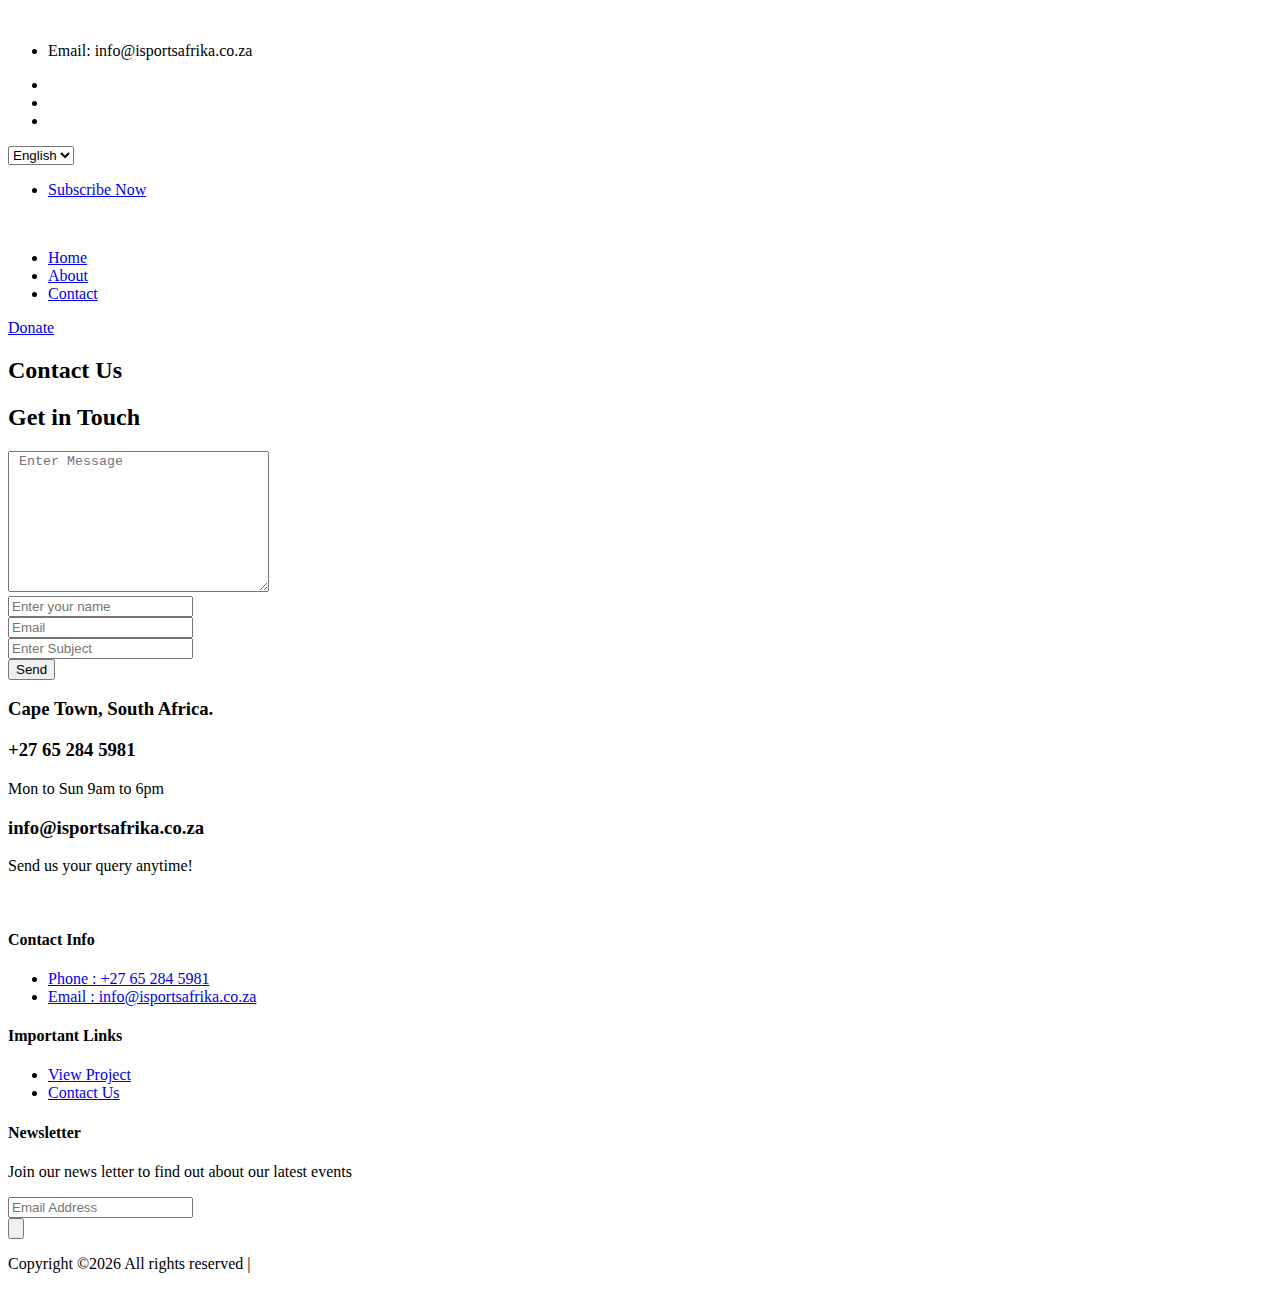
==== contact.html @ 0a72df94 "Add files via upload" ====
<!doctype html>
<html class="no-js" lang="zxx">
<head>
    <meta charset="utf-8">
    <meta http-equiv="x-ua-compatible" content="ie=edge">
    <title> Conact us </title>
    <meta name="description" content="">
    <meta name="viewport" content="width=device-width, initial-scale=1">
    <link rel="shortcut icon" type="image/x-icon" href="/assets/img/logo/loder.png">

   <!-- CSS here -->
    <link rel="stylesheet" href="assets/css/bootstrap.min.css">
    <link rel="stylesheet" href="assets/css/owl.carousel.min.css">
    <link rel="stylesheet" href="assets/css/slicknav.css">
    <link rel="stylesheet" href="assets/css/animate.min.css">
    <link rel="stylesheet" href="assets/css/hamburgers.min.css">
    <link rel="stylesheet" href="assets/css/magnific-popup.css">
    <link rel="stylesheet" href="assets/css/fontawesome-all.min.css">
    <link rel="stylesheet" href="assets/css/themify-icons.css">
    <link rel="stylesheet" href="assets/css/themify-icons.css">
    <link rel="stylesheet" href="assets/css/slick.css">
    <link rel="stylesheet" href="assets/css/nice-select.css">
    <link rel="stylesheet" href="assets/css/style.css">
</head>
    <!--? Preloader Start -->
    <div id="preloader-active">
        <div class="preloader d-flex align-items-center justify-content-center">
            <div class="preloader-inner position-relative">
                <div class="preloader-circle"></div>
                <div class="preloader-img pere-text">
                    <img src="assets/img/logo/loder.png" alt="">
                </div>
            </div>
        </div>
    </div>
    <!-- Preloader Start -->
    <header>
        <!-- Header Start -->
        <div class="header-area">
            <div class="main-header ">
                <div class="header-top d-none d-lg-block">
                    <div class="container-fluid">
                        <div class="col-xl-12">
                            <div class="row d-flex justify-content-between align-items-center">
                                <div class="header-info-left d-flex">
                                    <ul>     
                                        
                                        <li>Email: info@isportsafrika.co.za</li>
                                    </ul>
                                    <div class="header-social">    
                                        <ul>
                                            <li><a href="https://x.com/iSportsAfrika"><i class="fab fa-twitter"></i></a></li>
                                            <li><a  href="https://www.facebook.com/profile.php?id=61561066805795&mibextid=LQQJ4d"><i class="fab fa-facebook-f"></i></a></li>
                                            <li><a href="https://www.instagram.com/isportsafrika?igsh=MXF4ZG14bmx6enlydg%3D%3D&utm_source=qr"><i class="fab fa-instagram"></i></a></li>
                                        </ul>
                                    </div>
                                </div>
                                <div class="header-info-right d-flex align-items-center">
                                    <div class="select-this">
                                        <form action="#">
                                            <div class="select-itms">
                                                <select name="select" id="select1">
                                                    <option value="">English</option>
                                                    <option value="">Bangla</option>
                                                    <option value="">Arabic</option>
                                                    <option value="">Hindi</option>
                                                </select>
                                            </div>
                                        </form>
                                    </div>
                                    <ul class="contact-now">     
                                        <li><a href="contact.html">Subscribe Now</a></li>
                                    </ul>
                                </div>
                            </div>
                        </div>
                    </div>
                </div>
                <div class="header-bottom  header-sticky">
                    <div class="container-fluid">
                        <div class="row align-items-center">
                            <!-- Logo -->
                            <div class="col-xl-2 col-lg-2">
                                <div class="logo">
                                    <a href="index.html"><img src="assets/img/logo/logo.png" alt=""></a>
                                </div>
                            </div>
                            <div class="col-xl-10 col-lg-10">
                                <div class="menu-wrapper  d-flex align-items-center justify-content-end">
                                    <!-- Main-menu -->
                                    <div class="main-menu d-none d-lg-block">
                                        <nav>
                                            <ul id="navigation">                                                                                          
                                                <li><a href="index.html">Home</a></li>
                                                <li><a href="about.html">About</a></li>
                                            
                                                </li>
                                                <li><a href="contact.html">Contact</a></li>
                                            </ul>
                                        </nav>
                                    </div>
                                    <!-- Header-btn -->
                                    <div class="header-right-btn d-none d-lg-block ml-20">
                                        <a href="contact.html" class="btn header-btn">Donate</a>
                                    </div>
                                </div>
                            </div> 
                            <!-- Mobile Menu -->
                            <div class="col-12">
                                <div class="mobile_menu d-block d-lg-none"></div>
                            </div>
                        </div>
                    </div>
                </div>
            </div>
        </div>
        <!-- Header End -->
    </header>
    <main>
        <!--? Hero Start -->
        <div class="slider-area2">
            <div class="slider-height2 d-flex align-items-center">
                <div class="container">
                    <div class="row">
                        <div class="col-xl-12">
                            <div class="hero-cap hero-cap2 pt-20 text-center">
                                <h2>Contact Us</h2>
                            </div>
                        </div>
                    </div>
                </div>
            </div>
        </div>
        <!-- Hero End -->
        <!--?  Contact Area start  -->
        <section class="contact-section">
            <div class="container">
                <div class="d-none d-sm-block mb-5 pb-4">
                    
                </div>
                <div class="row">
                    <div class="col-12">
                        <h2 class="contact-title">Get in Touch</h2>
                    </div>
                    <div class="col-lg-8">
                        <form class="form-contact contact_form" action="contact_process.php" method="post" id="contactForm" novalidate="novalidate">
                            <div class="row">
                                <div class="col-12">
                                    <div class="form-group">
                                        <textarea class="form-control w-100" name="message" id="message" cols="30" rows="9" onfocus="this.placeholder = ''" onblur="this.placeholder = 'Enter Message'" placeholder=" Enter Message"></textarea>
                                    </div>
                                </div>
                                <div class="col-sm-6">
                                    <div class="form-group">
                                        <input class="form-control valid" name="name" id="name" type="text" onfocus="this.placeholder = ''" onblur="this.placeholder = 'Enter your name'" placeholder="Enter your name">
                                    </div>
                                </div>
                                <div class="col-sm-6">
                                    <div class="form-group">
                                        <input class="form-control valid" name="email" id="email" type="email" onfocus="this.placeholder = ''" onblur="this.placeholder = 'Enter email address'" placeholder="Email">
                                    </div>
                                </div>
                                <div class="col-12">
                                    <div class="form-group">
                                        <input class="form-control" name="subject" id="subject" type="text" onfocus="this.placeholder = ''" onblur="this.placeholder = 'Enter Subject'" placeholder="Enter Subject">
                                    </div>
                                </div>
                            </div>
                            <div class="form-group mt-3">
                                <button type="submit" class="button button-contactForm boxed-btn">Send</button>
                            </div>
                        </form>
                    </div>
                    <div class="col-lg-3 offset-lg-1">
                        <div class="media contact-info">
                            <span class="contact-info__icon"><i class="ti-home"></i></span>
                            <div class="media-body">
                                <h3>Cape Town, South Africa.</h3>
                                
                            </div>
                        </div>
                        <div class="media contact-info">
                            <span class="contact-info__icon"><i class="ti-tablet"></i></span>
                            <div class="media-body">
                                <h3>+27 65 284 5981 </h3>
                                <p>Mon to Sun 9am to 6pm</p>
                            </div>
                        </div>
                        <div class="media contact-info">
                            <span class="contact-info__icon"><i class="ti-email"></i></span>
                            <div class="media-body">
                                <h3>info@isportsafrika.co.za</h3>
                                <p>Send us your query anytime!</p>
                            </div>
                        </div>
                    </div>
                </div>
            </div>
        </section>
        <!-- Contact Area End -->
    </main>
    <footer>
        <div class="footer-wrapper section-bg2" data-background="assets/img/gallery/footer_bg.png">
            <!-- Footer Top-->
            <div class="footer-area footer-padding">
                <div class="container">
                    <div class="row d-flex justify-content-between">
                        <div class="col-xl-3 col-lg-3 col-md-4 col-sm-6">
                        <div class="single-footer-caption mb-50">
                            <div class="single-footer-caption mb-30">
                                <div class="footer-tittle">
                                    <div class="footer-logo mb-20">
                                        <a href="index.html"><img src="assets/img/logo/logo_footer.png" alt=""></a>
                                    </div>
                                </div>
                            </div>
                        </div>
                        </div>
                        <div class="col-xl-3 col-lg-3 col-md-4 col-sm-5">
                            <div class="single-footer-caption mb-50">
                                <div class="footer-tittle">
                                    <h4>Contact Info</h4>
                                    <ul>
                                        </li>
                                        <li><a href="#">Phone : +27 65 284 5981</a></li>
                                        <li><a href="#">Email : info@isportsafrika.co.za</a></li>
                                    </ul>
                                </div>

                            </div>
                        </div>
                        <div class="col-xl-3 col-lg-3 col-md-4 col-sm-5">
                            <div class="single-footer-caption mb-50">
                                <div class="footer-tittle">
                                    <h4>Important Links</h4>
                                    <ul>
                                        <li><a href="index.html"> View Project</a></li>
                                        <li><a href="#">Contact Us</a></li>
                                        
                                    </ul>
                                </div>
                            </div>
                        </div>
                        <div class="col-xl-3 col-lg-3 col-md-4 col-sm-5">
                            <div class="single-footer-caption mb-50">
                                <div class="footer-tittle">
                                    <h4>Newsletter</h4>
                                    <div class="footer-pera footer-pera2">
                                    <p>Join our news letter to find out about our latest events</p>
                                </div>
                                <!-- Form -->
                                <div class="footer-form" >
                                    <div id="mc_embed_signup">
                                        <form target="_blank" action="https://spondonit.us12.list-manage.com/subscribe/post?u=1462626880ade1ac87bd9c93a&amp;id=92a4423d01"
                                        method="get" class="subscribe_form relative mail_part">
                                            <input type="email" name="email" id="newsletter-form-email" placeholder="Email Address"
                                            class="placeholder hide-on-focus" onfocus="this.placeholder = ''"
                                            onblur="this.placeholder = ' Email Address '">
                                            <div class="form-icon">
                                                <button type="submit" name="submit" id="newsletter-submit"
                                                class="email_icon newsletter-submit button-contactForm"><img src="assets/img/gallery/form.png" alt=""></button>
                                            </div>
                                            <div class="mt-10 info"></div>
                                        </form>
                                    </div>
                                </div>
                                </div>
                            </div>
                        </div>
                    </div>
                </div>
            </div>
            <!-- footer-bottom -->
            <div class="footer-bottom-area">
                <div class="container">
                    <div class="footer-border">
                        <div class="row d-flex justify-content-between align-items-center">
                            <div class="col-xl-10 col-lg-9 ">
                                <div class="footer-copy-right">
                                    <p><!-- Link back to Colorlib can't be removed. Template is licensed under CC BY 3.0. -->
  Copyright &copy;<script>document.write(new Date().getFullYear());</script> All rights reserved | </a>
  <!-- Link back to Colorlib can't be removed. Template is licensed under CC BY 3.0. --></p>
                                </div>
                            </div>
                            <div class="col-xl-2 col-lg-3">
                                <div class="footer-social f-right">
                                    <a href="#"><i class="fab fa-twitter"></i></a>
                                    <a  href="https://www.facebook.com/sai4ull"><i class="fab fa-facebook-f"></i></a>
                                    <a href="#"><i class="fas fa-globe"></i></a>
                                    
                                </div>
                            </div>
                        </div>
                    </div>
                </div>
            </div>
        </div>
    </footer>
    <!-- Scroll Up -->
    <div id="back-top" >
        <a title="Go to Top" href="#"> <i class="fas fa-level-up-alt"></i></a>
    </div>
      <!-- JS here -->

      <script src="./assets/js/vendor/modernizr-3.5.0.min.js"></script>
      <!-- Jquery, Popper, Bootstrap -->
      <script src="./assets/js/vendor/jquery-1.12.4.min.js"></script>
      <script src="./assets/js/popper.min.js"></script>
      <script src="./assets/js/bootstrap.min.js"></script>
      <!-- Jquery Mobile Menu -->
      <script src="./assets/js/jquery.slicknav.min.js"></script>

      <!-- Jquery Slick , Owl-Carousel Plugins -->
      <script src="./assets/js/owl.carousel.min.js"></script>
      <script src="./assets/js/slick.min.js"></script>
      <!-- One Page, Animated-HeadLin -->
      <script src="./assets/js/wow.min.js"></script>
      <script src="./assets/js/animated.headline.js"></script>
      <script src="./assets/js/jquery.magnific-popup.js"></script>

      <!-- Date Picker -->
      <script src="./assets/js/gijgo.min.js"></script>
      <!-- Nice-select, sticky -->
      <script src="./assets/js/jquery.nice-select.min.js"></script>
      <script src="./assets/js/jquery.sticky.js"></script>
      
      <!-- counter , waypoint,Hover Direction -->
      <script src="./assets/js/jquery.counterup.min.js"></script>
      <script src="./assets/js/waypoints.min.js"></script>
      <script src="./assets/js/jquery.countdown.min.js"></script>
      <script src="./assets/js/hover-direction-snake.min.js"></script>

      <!-- contact js -->
      <script src="./assets/js/contact.js"></script>
      <script src="./assets/js/jquery.form.js"></script>
      <script src="./assets/js/jquery.validate.min.js"></script>
      <script src="./assets/js/mail-script.js"></script>
      <script src="./assets/js/jquery.ajaxchimp.min.js"></script>
      
      <!-- Jquery Plugins, main Jquery -->	
      <script src="./assets/js/plugins.js"></script>
      <script src="./assets/js/main.js"></script>
     
    </body>
</html>
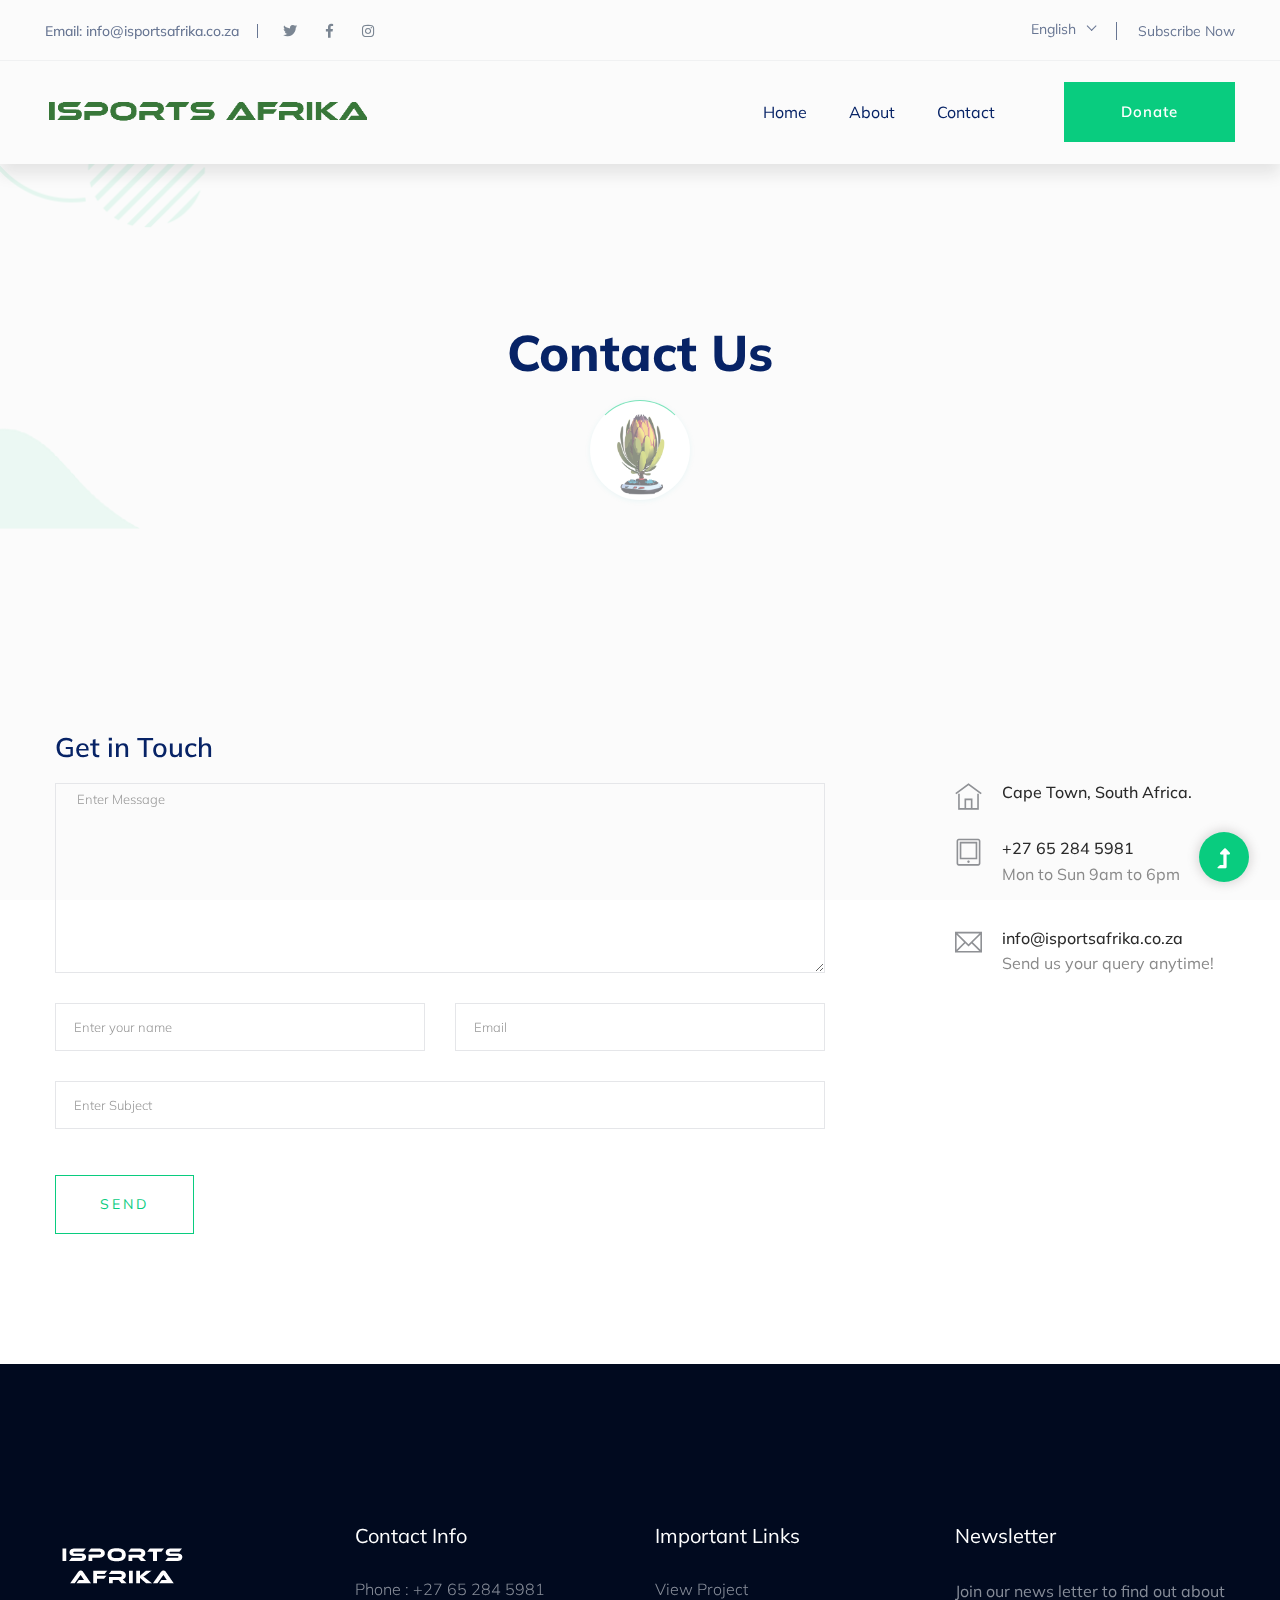
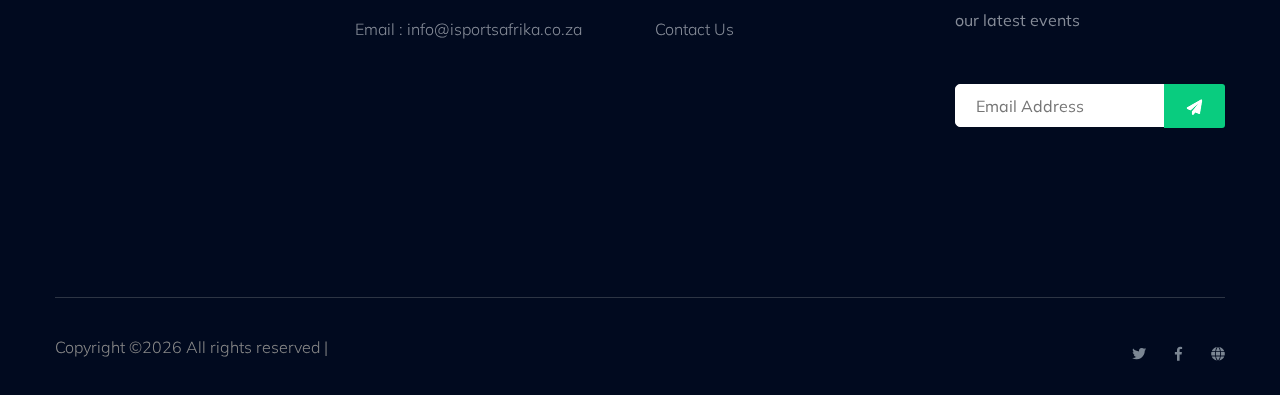
==== commit d98e42db: "Update contact.html" ====
--- a/contact.html
+++ b/contact.html
@@ -3,7 +3,7 @@
 <head>
     <meta charset="utf-8">
     <meta http-equiv="x-ua-compatible" content="ie=edge">
-    <title> Conact us </title>
+    <title> Contact us </title>
     <meta name="description" content="">
     <meta name="viewport" content="width=device-width, initial-scale=1">
     <link rel="shortcut icon" type="image/x-icon" href="/assets/img/logo/loder.png">
@@ -342,4 +342,4 @@
       <script src="./assets/js/main.js"></script>
      
     </body>
-</html>+</html>
--- a/assets/css/hamburgers.min.css
+++ b/assets/css/hamburgers.min.css
@@ -0,0 +1 @@
+.hamburger{font:inherit;display:inline-block;overflow:visible;margin:0;padding:15px;cursor:pointer;transition-timing-function:linear;transition-duration:.15s;transition-property:opacity,filter;text-transform:none;color:inherit;border:0;background-color:transparent}.hamburger:hover{opacity:.7}.hamburger-box{position:relative;display:inline-block;width:40px;height:24px}.hamburger-inner{top:50%;display:block;margin-top:-2px}.hamburger-inner,.hamburger-inner:after,.hamburger-inner:before{position:absolute;width:40px;height:4px;transition-timing-function:ease;transition-duration:.15s;transition-property:transform;border-radius:4px;background-color:#000}.hamburger-inner:after,.hamburger-inner:before{display:block;content:''}.hamburger-inner:before{top:-10px}.hamburger-inner:after{bottom:-10px}.hamburger--3dx .hamburger-box{perspective:80px}.hamburger--3dx .hamburger-inner{transition:transform .2s cubic-bezier(.645,.045,.355,1),background-color 0s cubic-bezier(.645,.045,.355,1) .1s}.hamburger--3dx .hamburger-inner:after,.hamburger--3dx .hamburger-inner:before{transition:transform 0s cubic-bezier(.645,.045,.355,1) .1s}.hamburger--3dx.is-active .hamburger-inner{transform:rotateY(180deg);background-color:transparent}.hamburger--3dx.is-active .hamburger-inner:before{transform:translate3d(0,10px,0) rotate(45deg)}.hamburger--3dx.is-active .hamburger-inner:after{transform:translate3d(0,-10px,0) rotate(-45deg)}.hamburger--3dx-r .hamburger-box{perspective:80px}.hamburger--3dx-r .hamburger-inner{transition:transform .2s cubic-bezier(.645,.045,.355,1),background-color 0s cubic-bezier(.645,.045,.355,1) .1s}.hamburger--3dx-r .hamburger-inner:after,.hamburger--3dx-r .hamburger-inner:before{transition:transform 0s cubic-bezier(.645,.045,.355,1) .1s}.hamburger--3dx-r.is-active .hamburger-inner{transform:rotateY(-180deg);background-color:transparent}.hamburger--3dx-r.is-active .hamburger-inner:before{transform:translate3d(0,10px,0) rotate(45deg)}.hamburger--3dx-r.is-active .hamburger-inner:after{transform:translate3d(0,-10px,0) rotate(-45deg)}.hamburger--3dy .hamburger-box{perspective:80px}.hamburger--3dy .hamburger-inner{transition:transform .2s cubic-bezier(.645,.045,.355,1),background-color 0s cubic-bezier(.645,.045,.355,1) .1s}.hamburger--3dy .hamburger-inner:after,.hamburger--3dy .hamburger-inner:before{transition:transform 0s cubic-bezier(.645,.045,.355,1) .1s}.hamburger--3dy.is-active .hamburger-inner{transform:rotateX(-180deg);background-color:transparent}.hamburger--3dy.is-active .hamburger-inner:before{transform:translate3d(0,10px,0) rotate(45deg)}.hamburger--3dy.is-active .hamburger-inner:after{transform:translate3d(0,-10px,0) rotate(-45deg)}.hamburger--3dy-r .hamburger-box{perspective:80px}.hamburger--3dy-r .hamburger-inner{transition:transform .2s cubic-bezier(.645,.045,.355,1),background-color 0s cubic-bezier(.645,.045,.355,1) .1s}.hamburger--3dy-r .hamburger-inner:after,.hamburger--3dy-r .hamburger-inner:before{transition:transform 0s cubic-bezier(.645,.045,.355,1) .1s}.hamburger--3dy-r.is-active .hamburger-inner{transform:rotateX(180deg);background-color:transparent}.hamburger--3dy-r.is-active .hamburger-inner:before{transform:translate3d(0,10px,0) rotate(45deg)}.hamburger--3dy-r.is-active .hamburger-inner:after{transform:translate3d(0,-10px,0) rotate(-45deg)}.hamburger--arrow.is-active .hamburger-inner:before{transform:translate3d(-8px,0,0) rotate(-45deg) scaleX(.7)}.hamburger--arrow.is-active .hamburger-inner:after{transform:translate3d(-8px,0,0) rotate(45deg) scaleX(.7)}.hamburger--arrow-r.is-active .hamburger-inner:before{transform:translate3d(8px,0,0) rotate(45deg) scaleX(.7)}.hamburger--arrow-r.is-active .hamburger-inner:after{transform:translate3d(8px,0,0) rotate(-45deg) scaleX(.7)}.hamburger--arrowalt .hamburger-inner:before{transition:top .1s ease .15s,transform .15s cubic-bezier(.165,.84,.44,1)}.hamburger--arrowalt .hamburger-inner:after{transition:bottom .1s ease .15s,transform .15s cubic-bezier(.165,.84,.44,1)}.hamburger--arrowalt.is-active .hamburger-inner:before{top:0;transition:top .1s ease,transform .15s cubic-bezier(.895,.03,.685,.22) .1s;transform:translate3d(-8px,-10px,0) rotate(-45deg) scaleX(.7)}.hamburger--arrowalt.is-active .hamburger-inner:after{bottom:0;transition:bottom .1s ease,transform .15s cubic-bezier(.895,.03,.685,.22) .1s;transform:translate3d(-8px,10px,0) rotate(45deg) scaleX(.7)}.hamburger--arrowalt-r .hamburger-inner:before{transition:top .1s ease .15s,transform .15s cubic-bezier(.165,.84,.44,1)}.hamburger--arrowalt-r .hamburger-inner:after{transition:bottom .1s ease .15s,transform .15s cubic-bezier(.165,.84,.44,1)}.hamburger--arrowalt-r.is-active .hamburger-inner:before{top:0;transition:top .1s ease,transform .15s cubic-bezier(.895,.03,.685,.22) .1s;transform:translate3d(8px,-10px,0) rotate(45deg) scaleX(.7)}.hamburger--arrowalt-r.is-active .hamburger-inner:after{bottom:0;transition:bottom .1s ease,transform .15s cubic-bezier(.895,.03,.685,.22) .1s;transform:translate3d(8px,10px,0) rotate(-45deg) scaleX(.7)}.hamburger--boring .hamburger-inner,.hamburger--boring .hamburger-inner:after,.hamburger--boring .hamburger-inner:before{transition-property:none}.hamburger--boring.is-active .hamburger-inner{transform:rotate(45deg)}.hamburger--boring.is-active .hamburger-inner:before{top:0;opacity:0}.hamburger--boring.is-active .hamburger-inner:after{bottom:0;transform:rotate(-90deg)}.hamburger--collapse .hamburger-inner{top:auto;bottom:0;transition-delay:.15s;transition-timing-function:cubic-bezier(.55,.055,.675,.19);transition-duration:.15s}.hamburger--collapse .hamburger-inner:after{top:-20px;transition:top .3s cubic-bezier(.33333,.66667,.66667,1) .3s,opacity .1s linear}.hamburger--collapse .hamburger-inner:before{transition:top .12s cubic-bezier(.33333,.66667,.66667,1) .3s,transform .15s cubic-bezier(.55,.055,.675,.19)}.hamburger--collapse.is-active .hamburger-inner{transition-delay:.32s;transition-timing-function:cubic-bezier(.215,.61,.355,1);transform:translate3d(0,-10px,0) rotate(-45deg)}.hamburger--collapse.is-active .hamburger-inner:after{top:0;transition:top .3s cubic-bezier(.33333,0,.66667,.33333),opacity .1s linear .27s;opacity:0}.hamburger--collapse.is-active .hamburger-inner:before{top:0;transition:top .12s cubic-bezier(.33333,0,.66667,.33333) .18s,transform .15s cubic-bezier(.215,.61,.355,1) .42s;transform:rotate(-90deg)}.hamburger--collapse-r .hamburger-inner{top:auto;bottom:0;transition-delay:.15s;transition-timing-function:cubic-bezier(.55,.055,.675,.19);transition-duration:.15s}.hamburger--collapse-r .hamburger-inner:after{top:-20px;transition:top .3s cubic-bezier(.33333,.66667,.66667,1) .3s,opacity .1s linear}.hamburger--collapse-r .hamburger-inner:before{transition:top .12s cubic-bezier(.33333,.66667,.66667,1) .3s,transform .15s cubic-bezier(.55,.055,.675,.19)}.hamburger--collapse-r.is-active .hamburger-inner{transition-delay:.32s;transition-timing-function:cubic-bezier(.215,.61,.355,1);transform:translate3d(0,-10px,0) rotate(45deg)}.hamburger--collapse-r.is-active .hamburger-inner:after{top:0;transition:top .3s cubic-bezier(.33333,0,.66667,.33333),opacity .1s linear .27s;opacity:0}.hamburger--collapse-r.is-active .hamburger-inner:before{top:0;transition:top .12s cubic-bezier(.33333,0,.66667,.33333) .18s,transform .15s cubic-bezier(.215,.61,.355,1) .42s;transform:rotate(90deg)}.hamburger--elastic .hamburger-inner{top:2px;transition-timing-function:cubic-bezier(.68,-.55,.265,1.55);transition-duration:.4s}.hamburger--elastic .hamburger-inner:before{top:10px;transition:opacity .15s ease .4s}.hamburger--elastic .hamburger-inner:after{top:20px;transition:transform .4s cubic-bezier(.68,-.55,.265,1.55)}.hamburger--elastic.is-active .hamburger-inner{transition-delay:.1s;transform:translate3d(0,10px,0) rotate(135deg)}.hamburger--elastic.is-active .hamburger-inner:before{transition-delay:0s;opacity:0}.hamburger--elastic.is-active .hamburger-inner:after{transition-delay:.1s;transform:translate3d(0,-20px,0) rotate(-270deg)}.hamburger--elastic-r .hamburger-inner{top:2px;transition-timing-function:cubic-bezier(.68,-.55,.265,1.55);transition-duration:.4s}.hamburger--elastic-r .hamburger-inner:before{top:10px;transition:opacity .15s ease .4s}.hamburger--elastic-r .hamburger-inner:after{top:20px;transition:transform .4s cubic-bezier(.68,-.55,.265,1.55)}.hamburger--elastic-r.is-active .hamburger-inner{transition-delay:.1s;transform:translate3d(0,10px,0) rotate(-135deg)}.hamburger--elastic-r.is-active .hamburger-inner:before{transition-delay:0s;opacity:0}.hamburger--elastic-r.is-active .hamburger-inner:after{transition-delay:.1s;transform:translate3d(0,-20px,0) rotate(270deg)}.hamburger--emphatic{overflow:hidden}.hamburger--emphatic .hamburger-inner{transition:background-color .2s ease-in .25s}.hamburger--emphatic .hamburger-inner:before{left:0;transition:transform .2s cubic-bezier(.6,.04,.98,.335),top .05s linear .2s,left .2s ease-in .25s}.hamburger--emphatic .hamburger-inner:after{top:10px;right:0;transition:transform .2s cubic-bezier(.6,.04,.98,.335),top .05s linear .2s,right .2s ease-in .25s}.hamburger--emphatic.is-active .hamburger-inner{transition-delay:0s;transition-timing-function:ease-out;background-color:transparent}.hamburger--emphatic.is-active .hamburger-inner:before{top:-80px;left:-80px;transition:left .2s ease-out,top .05s linear .2s,transform .2s cubic-bezier(.075,.82,.165,1) .25s;transform:translate3d(80px,80px,0) rotate(45deg)}.hamburger--emphatic.is-active .hamburger-inner:after{top:-80px;right:-80px;transition:right .2s ease-out,top .05s linear .2s,transform .2s cubic-bezier(.075,.82,.165,1) .25s;transform:translate3d(-80px,80px,0) rotate(-45deg)}.hamburger--emphatic-r{overflow:hidden}.hamburger--emphatic-r .hamburger-inner{transition:background-color .2s ease-in .25s}.hamburger--emphatic-r .hamburger-inner:before{left:0;transition:transform .2s cubic-bezier(.6,.04,.98,.335),top .05s linear .2s,left .2s ease-in .25s}.hamburger--emphatic-r .hamburger-inner:after{top:10px;right:0;transition:transform .2s cubic-bezier(.6,.04,.98,.335),top .05s linear .2s,right .2s ease-in .25s}.hamburger--emphatic-r.is-active .hamburger-inner{transition-delay:0s;transition-timing-function:ease-out;background-color:transparent}.hamburger--emphatic-r.is-active .hamburger-inner:before{top:80px;left:-80px;transition:left .2s ease-out,top .05s linear .2s,transform .2s cubic-bezier(.075,.82,.165,1) .25s;transform:translate3d(80px,-80px,0) rotate(-45deg)}.hamburger--emphatic-r.is-active .hamburger-inner:after{top:80px;right:-80px;transition:right .2s ease-out,top .05s linear .2s,transform .2s cubic-bezier(.075,.82,.165,1) .25s;transform:translate3d(-80px,-80px,0) rotate(45deg)}.hamburger--slider .hamburger-inner{top:2px}.hamburger--slider .hamburger-inner:before{top:10px;transition-timing-function:ease;transition-duration:.2s;transition-property:transform,opacity}.hamburger--slider .hamburger-inner:after{top:20px}.hamburger--slider.is-active .hamburger-inner{transform:translate3d(0,10px,0) rotate(45deg)}.hamburger--slider.is-active .hamburger-inner:before{transform:rotate(-45deg) translate3d(-5.71429px,-6px,0);opacity:0}.hamburger--slider.is-active .hamburger-inner:after{transform:translate3d(0,-20px,0) rotate(-90deg)}.hamburger--slider-r .hamburger-inner{top:2px}.hamburger--slider-r .hamburger-inner:before{top:10px;transition-timing-function:ease;transition-duration:.2s;transition-property:transform,opacity}.hamburger--slider-r .hamburger-inner:after{top:20px}.hamburger--slider-r.is-active .hamburger-inner{transform:translate3d(0,10px,0) rotate(-45deg)}.hamburger--slider-r.is-active .hamburger-inner:before{transform:rotate(45deg) translate3d(5.71429px,-6px,0);opacity:0}.hamburger--slider-r.is-active .hamburger-inner:after{transform:translate3d(0,-20px,0) rotate(90deg)}.hamburger--spring .hamburger-inner{top:2px;transition:background-color 0s linear .15s}.hamburger--spring .hamburger-inner:before{top:10px;transition:top .12s cubic-bezier(.33333,.66667,.66667,1) .3s,transform .15s cubic-bezier(.55,.055,.675,.19)}.hamburger--spring .hamburger-inner:after{top:20px;transition:top .3s cubic-bezier(.33333,.66667,.66667,1) .3s,transform .15s cubic-bezier(.55,.055,.675,.19)}.hamburger--spring.is-active .hamburger-inner{transition-delay:.32s;background-color:transparent}.hamburger--spring.is-active .hamburger-inner:before{top:0;transition:top .12s cubic-bezier(.33333,0,.66667,.33333) .18s,transform .15s cubic-bezier(.215,.61,.355,1) .32s;transform:translate3d(0,10px,0) rotate(45deg)}.hamburger--spring.is-active .hamburger-inner:after{top:0;transition:top .3s cubic-bezier(.33333,0,.66667,.33333),transform .15s cubic-bezier(.215,.61,.355,1) .32s;transform:translate3d(0,10px,0) rotate(-45deg)}.hamburger--spring-r .hamburger-inner{top:auto;bottom:0;transition-delay:0s;transition-timing-function:cubic-bezier(.55,.055,.675,.19);transition-duration:.15s}.hamburger--spring-r .hamburger-inner:after{top:-20px;transition:top .3s cubic-bezier(.33333,.66667,.66667,1) .3s,opacity 0s linear}.hamburger--spring-r .hamburger-inner:before{transition:top .12s cubic-bezier(.33333,.66667,.66667,1) .3s,transform .15s cubic-bezier(.55,.055,.675,.19)}.hamburger--spring-r.is-active .hamburger-inner{transition-delay:.32s;transition-timing-function:cubic-bezier(.215,.61,.355,1);transform:translate3d(0,-10px,0) rotate(-45deg)}.hamburger--spring-r.is-active .hamburger-inner:after{top:0;transition:top .3s cubic-bezier(.33333,0,.66667,.33333),opacity 0s linear .32s;opacity:0}.hamburger--spring-r.is-active .hamburger-inner:before{top:0;transition:top .12s cubic-bezier(.33333,0,.66667,.33333) .18s,transform .15s cubic-bezier(.215,.61,.355,1) .32s;transform:rotate(90deg)}.hamburger--stand .hamburger-inner{transition:transform .1s cubic-bezier(.55,.055,.675,.19) .22s,background-color 0s linear .1s}.hamburger--stand .hamburger-inner:before{transition:top .1s ease-in .1s,transform .1s cubic-bezier(.55,.055,.675,.19) 0s}.hamburger--stand .hamburger-inner:after{transition:bottom .1s ease-in .1s,transform .1s cubic-bezier(.55,.055,.675,.19) 0s}.hamburger--stand.is-active .hamburger-inner{transition:transform .1s cubic-bezier(.215,.61,.355,1) 0s,background-color 0s linear .22s;transform:rotate(90deg);background-color:transparent}.hamburger--stand.is-active .hamburger-inner:before{top:0;transition:top .1s ease-out .12s,transform .1s cubic-bezier(.215,.61,.355,1) .22s;transform:rotate(-45deg)}.hamburger--stand.is-active .hamburger-inner:after{bottom:0;transition:bottom .1s ease-out .12s,transform .1s cubic-bezier(.215,.61,.355,1) .22s;transform:rotate(45deg)}.hamburger--stand-r .hamburger-inner{transition:transform .1s cubic-bezier(.55,.055,.675,.19) .22s,background-color 0s linear .1s}.hamburger--stand-r .hamburger-inner:before{transition:top .1s ease-in .1s,transform .1s cubic-bezier(.55,.055,.675,.19) 0s}.hamburger--stand-r .hamburger-inner:after{transition:bottom .1s ease-in .1s,transform .1s cubic-bezier(.55,.055,.675,.19) 0s}.hamburger--stand-r.is-active .hamburger-inner{transition:transform .1s cubic-bezier(.215,.61,.355,1) 0s,background-color 0s linear .22s;transform:rotate(-90deg);background-color:transparent}.hamburger--stand-r.is-active .hamburger-inner:before{top:0;transition:top .1s ease-out .12s,transform .1s cubic-bezier(.215,.61,.355,1) .22s;transform:rotate(-45deg)}.hamburger--stand-r.is-active .hamburger-inner:after{bottom:0;transition:bottom .1s ease-out .12s,transform .1s cubic-bezier(.215,.61,.355,1) .22s;transform:rotate(45deg)}.hamburger--spin .hamburger-inner{transition-timing-function:cubic-bezier(.55,.055,.675,.19);transition-duration:.3s}.hamburger--spin .hamburger-inner:before{transition:top .1s ease-in .34s,opacity .1s ease-in}.hamburger--spin .hamburger-inner:after{transition:bottom .1s ease-in .34s,transform .3s cubic-bezier(.55,.055,.675,.19)}.hamburger--spin.is-active .hamburger-inner{transition-delay:.14s;transition-timing-function:cubic-bezier(.215,.61,.355,1);transform:rotate(225deg)}.hamburger--spin.is-active .hamburger-inner:before{top:0;transition:top .1s ease-out,opacity .1s ease-out .14s;opacity:0}.hamburger--spin.is-active .hamburger-inner:after{bottom:0;transition:bottom .1s ease-out,transform .3s cubic-bezier(.215,.61,.355,1) .14s;transform:rotate(-90deg)}.hamburger--spin-r .hamburger-inner{transition-timing-function:cubic-bezier(.55,.055,.675,.19);transition-duration:.3s}.hamburger--spin-r .hamburger-inner:before{transition:top .1s ease-in .34s,opacity .1s ease-in}.hamburger--spin-r .hamburger-inner:after{transition:bottom .1s ease-in .34s,transform .3s cubic-bezier(.55,.055,.675,.19)}.hamburger--spin-r.is-active .hamburger-inner{transition-delay:.14s;transition-timing-function:cubic-bezier(.215,.61,.355,1);transform:rotate(-225deg)}.hamburger--spin-r.is-active .hamburger-inner:before{top:0;transition:top .1s ease-out,opacity .1s ease-out .14s;opacity:0}.hamburger--spin-r.is-active .hamburger-inner:after{bottom:0;transition:bottom .1s ease-out,transform .3s cubic-bezier(.215,.61,.355,1) .14s;transform:rotate(90deg)}.hamburger--squeeze .hamburger-inner{transition-timing-function:cubic-bezier(.55,.055,.675,.19);transition-duration:.1s}.hamburger--squeeze .hamburger-inner:before{transition:top .1s ease .14s,opacity .1s ease}.hamburger--squeeze .hamburger-inner:after{transition:bottom .1s ease .14s,transform .1s cubic-bezier(.55,.055,.675,.19)}.hamburger--squeeze.is-active .hamburger-inner{transition-delay:.14s;transition-timing-function:cubic-bezier(.215,.61,.355,1);transform:rotate(45deg)}.hamburger--squeeze.is-active .hamburger-inner:before{top:0;transition:top .1s ease,opacity .1s ease .14s;opacity:0}.hamburger--squeeze.is-active .hamburger-inner:after{bottom:0;transition:bottom .1s ease,transform .1s cubic-bezier(.215,.61,.355,1) .14s;transform:rotate(-90deg)}.hamburger--vortex .hamburger-inner{transition-timing-function:cubic-bezier(.19,1,.22,1);transition-duration:.3s}.hamburger--vortex .hamburger-inner:after,.hamburger--vortex .hamburger-inner:before{transition-delay:.1s;transition-timing-function:linear;transition-duration:0s}.hamburger--vortex .hamburger-inner:before{transition-property:top,opacity}.hamburger--vortex .hamburger-inner:after{transition-property:bottom,transform}.hamburger--vortex.is-active .hamburger-inner{transition-timing-function:cubic-bezier(.19,1,.22,1);transform:rotate(765deg)}.hamburger--vortex.is-active .hamburger-inner:after,.hamburger--vortex.is-active .hamburger-inner:before{transition-delay:0s}.hamburger--vortex.is-active .hamburger-inner:before{top:0;opacity:0}.hamburger--vortex.is-active .hamburger-inner:after{bottom:0;transform:rotate(90deg)}.hamburger--vortex-r .hamburger-inner{transition-timing-function:cubic-bezier(.19,1,.22,1);transition-duration:.3s}.hamburger--vortex-r .hamburger-inner:after,.hamburger--vortex-r .hamburger-inner:before{transition-delay:.1s;transition-timing-function:linear;transition-duration:0s}.hamburger--vortex-r .hamburger-inner:before{transition-property:top,opacity}.hamburger--vortex-r .hamburger-inner:after{transition-property:bottom,transform}.hamburger--vortex-r.is-active .hamburger-inner{transition-timing-function:cubic-bezier(.19,1,.22,1);transform:rotate(-765deg)}.hamburger--vortex-r.is-active .hamburger-inner:after,.hamburger--vortex-r.is-active .hamburger-inner:before{transition-delay:0s}.hamburger--vortex-r.is-active .hamburger-inner:before{top:0;opacity:0}.hamburger--vortex-r.is-active .hamburger-inner:after{bottom:0;transform:rotate(-90deg)}--- a/assets/css/themify-icons.css
+++ b/assets/css/themify-icons.css
@@ -0,0 +1,1083 @@
+@font-face {
+	font-family: 'themify';
+	src:url('../fonts/themify.eot?-fvbane');
+
+
+	src:url('../fonts/themify.eot?#iefix-fvbane') format('embedded-opentype'),
+		url('../fonts/themify.woff?-fvbane') format('woff'),
+		url('../fonts/themify.ttf?-fvbane') format('truetype'),
+		url('../fonts/themify.svg?-fvbane#themify') format('svg');
+	font-weight: normal;
+	font-style: normal;
+}
+
+[class^="ti-"], [class*=" ti-"] {
+	font-family: 'themify';
+	speak: none;
+	font-style: normal;
+	font-weight: normal;
+	font-variant: normal;
+	text-transform: none;
+	line-height: 1;
+
+	/* Better Font Rendering =========== */
+	-webkit-font-smoothing: antialiased;
+	-moz-osx-font-smoothing: grayscale;
+}
+
+.ti-wand:before {
+	content: "\e600";
+}
+.ti-volume:before {
+	content: "\e601";
+}
+.ti-user:before {
+	content: "\e602";
+}
+.ti-unlock:before {
+	content: "\e603";
+}
+.ti-unlink:before {
+	content: "\e604";
+}
+.ti-trash:before {
+	content: "\e605";
+}
+.ti-thought:before {
+	content: "\e606";
+}
+.ti-target:before {
+	content: "\e607";
+}
+.ti-tag:before {
+	content: "\e608";
+}
+.ti-tablet:before {
+	content: "\e609";
+}
+.ti-star:before {
+	content: "\e60a";
+}
+.ti-spray:before {
+	content: "\e60b";
+}
+.ti-signal:before {
+	content: "\e60c";
+}
+.ti-shopping-cart:before {
+	content: "\e60d";
+}
+.ti-shopping-cart-full:before {
+	content: "\e60e";
+}
+.ti-settings:before {
+	content: "\e60f";
+}
+.ti-search:before {
+	content: "\e610";
+}
+.ti-zoom-in:before {
+	content: "\e611";
+}
+.ti-zoom-out:before {
+	content: "\e612";
+}
+.ti-cut:before {
+	content: "\e613";
+}
+.ti-ruler:before {
+	content: "\e614";
+}
+.ti-ruler-pencil:before {
+	content: "\e615";
+}
+.ti-ruler-alt:before {
+	content: "\e616";
+}
+.ti-bookmark:before {
+	content: "\e617";
+}
+.ti-bookmark-alt:before {
+	content: "\e618";
+}
+.ti-reload:before {
+	content: "\e619";
+}
+.ti-plus:before {
+	content: "\e61a";
+}
+.ti-pin:before {
+	content: "\e61b";
+}
+.ti-pencil:before {
+	content: "\e61c";
+}
+.ti-pencil-alt:before {
+	content: "\e61d";
+}
+.ti-paint-roller:before {
+	content: "\e61e";
+}
+.ti-paint-bucket:before {
+	content: "\e61f";
+}
+.ti-na:before {
+	content: "\e620";
+}
+.ti-mobile:before {
+	content: "\e621";
+}
+.ti-minus:before {
+	content: "\e622";
+}
+.ti-medall:before {
+	content: "\e623";
+}
+.ti-medall-alt:before {
+	content: "\e624";
+}
+.ti-marker:before {
+	content: "\e625";
+}
+.ti-marker-alt:before {
+	content: "\e626";
+}
+.ti-arrow-up:before {
+	content: "\e627";
+}
+.ti-arrow-right:before {
+	content: "\e628";
+}
+.ti-arrow-left:before {
+	content: "\e629";
+}
+.ti-arrow-down:before {
+	content: "\e62a";
+}
+.ti-lock:before {
+	content: "\e62b";
+}
+.ti-location-arrow:before {
+	content: "\e62c";
+}
+.ti-link:before {
+	content: "\e62d";
+}
+.ti-layout:before {
+	content: "\e62e";
+}
+.ti-layers:before {
+	content: "\e62f";
+}
+.ti-layers-alt:before {
+	content: "\e630";
+}
+.ti-key:before {
+	content: "\e631";
+}
+.ti-import:before {
+	content: "\e632";
+}
+.ti-image:before {
+	content: "\e633";
+}
+.ti-heart:before {
+	content: "\e634";
+}
+.ti-heart-broken:before {
+	content: "\e635";
+}
+.ti-hand-stop:before {
+	content: "\e636";
+}
+.ti-hand-open:before {
+	content: "\e637";
+}
+.ti-hand-drag:before {
+	content: "\e638";
+}
+.ti-folder:before {
+	content: "\e639";
+}
+.ti-flag:before {
+	content: "\e63a";
+}
+.ti-flag-alt:before {
+	content: "\e63b";
+}
+.ti-flag-alt-2:before {
+	content: "\e63c";
+}
+.ti-eye:before {
+	content: "\e63d";
+}
+.ti-export:before {
+	content: "\e63e";
+}
+.ti-exchange-vertical:before {
+	content: "\e63f";
+}
+.ti-desktop:before {
+	content: "\e640";
+}
+.ti-cup:before {
+	content: "\e641";
+}
+.ti-crown:before {
+	content: "\e642";
+}
+.ti-comments:before {
+	content: "\e643";
+}
+.ti-comment:before {
+	content: "\e644";
+}
+.ti-comment-alt:before {
+	content: "\e645";
+}
+.ti-close:before {
+	content: "\e646";
+}
+.ti-clip:before {
+	content: "\e647";
+}
+.ti-angle-up:before {
+	content: "\e648";
+}
+.ti-angle-right:before {
+	content: "\e649";
+}
+.ti-angle-left:before {
+	content: "\e64a";
+}
+.ti-angle-down:before {
+	content: "\e64b";
+}
+.ti-check:before {
+	content: "\e64c";
+}
+.ti-check-box:before {
+	content: "\e64d";
+}
+.ti-camera:before {
+	content: "\e64e";
+}
+.ti-announcement:before {
+	content: "\e64f";
+}
+.ti-brush:before {
+	content: "\e650";
+}
+.ti-briefcase:before {
+	content: "\e651";
+}
+.ti-bolt:before {
+	content: "\e652";
+}
+.ti-bolt-alt:before {
+	content: "\e653";
+}
+.ti-blackboard:before {
+	content: "\e654";
+}
+.ti-bag:before {
+	content: "\e655";
+}
+.ti-move:before {
+	content: "\e656";
+}
+.ti-arrows-vertical:before {
+	content: "\e657";
+}
+.ti-arrows-horizontal:before {
+	content: "\e658";
+}
+.ti-fullscreen:before {
+	content: "\e659";
+}
+.ti-arrow-top-right:before {
+	content: "\e65a";
+}
+.ti-arrow-top-left:before {
+	content: "\e65b";
+}
+.ti-arrow-circle-up:before {
+	content: "\e65c";
+}
+.ti-arrow-circle-right:before {
+	content: "\e65d";
+}
+.ti-arrow-circle-left:before {
+	content: "\e65e";
+}
+.ti-arrow-circle-down:before {
+	content: "\e65f";
+}
+.ti-angle-double-up:before {
+	content: "\e660";
+}
+.ti-angle-double-right:before {
+	content: "\e661";
+}
+.ti-angle-double-left:before {
+	content: "\e662";
+}
+.ti-angle-double-down:before {
+	content: "\e663";
+}
+.ti-zip:before {
+	content: "\e664";
+}
+.ti-world:before {
+	content: "\e665";
+}
+.ti-wheelchair:before {
+	content: "\e666";
+}
+.ti-view-list:before {
+	content: "\e667";
+}
+.ti-view-list-alt:before {
+	content: "\e668";
+}
+.ti-view-grid:before {
+	content: "\e669";
+}
+.ti-uppercase:before {
+	content: "\e66a";
+}
+.ti-upload:before {
+	content: "\e66b";
+}
+.ti-underline:before {
+	content: "\e66c";
+}
+.ti-truck:before {
+	content: "\e66d";
+}
+.ti-timer:before {
+	content: "\e66e";
+}
+.ti-ticket:before {
+	content: "\e66f";
+}
+.ti-thumb-up:before {
+	content: "\e670";
+}
+.ti-thumb-down:before {
+	content: "\e671";
+}
+.ti-text:before {
+	content: "\e672";
+}
+.ti-stats-up:before {
+	content: "\e673";
+}
+.ti-stats-down:before {
+	content: "\e674";
+}
+.ti-split-v:before {
+	content: "\e675";
+}
+.ti-split-h:before {
+	content: "\e676";
+}
+.ti-smallcap:before {
+	content: "\e677";
+}
+.ti-shine:before {
+	content: "\e678";
+}
+.ti-shift-right:before {
+	content: "\e679";
+}
+.ti-shift-left:before {
+	content: "\e67a";
+}
+.ti-shield:before {
+	content: "\e67b";
+}
+.ti-notepad:before {
+	content: "\e67c";
+}
+.ti-server:before {
+	content: "\e67d";
+}
+.ti-quote-right:before {
+	content: "\e67e";
+}
+.ti-quote-left:before {
+	content: "\e67f";
+}
+.ti-pulse:before {
+	content: "\e680";
+}
+.ti-printer:before {
+	content: "\e681";
+}
+.ti-power-off:before {
+	content: "\e682";
+}
+.ti-plug:before {
+	content: "\e683";
+}
+.ti-pie-chart:before {
+	content: "\e684";
+}
+.ti-paragraph:before {
+	content: "\e685";
+}
+.ti-panel:before {
+	content: "\e686";
+}
+.ti-package:before {
+	content: "\e687";
+}
+.ti-music:before {
+	content: "\e688";
+}
+.ti-music-alt:before {
+	content: "\e689";
+}
+.ti-mouse:before {
+	content: "\e68a";
+}
+.ti-mouse-alt:before {
+	content: "\e68b";
+}
+.ti-money:before {
+	content: "\e68c";
+}
+.ti-microphone:before {
+	content: "\e68d";
+}
+.ti-menu:before {
+	content: "\e68e";
+}
+.ti-menu-alt:before {
+	content: "\e68f";
+}
+.ti-map:before {
+	content: "\e690";
+}
+.ti-map-alt:before {
+	content: "\e691";
+}
+.ti-loop:before {
+	content: "\e692";
+}
+.ti-location-pin:before {
+	content: "\e693";
+}
+.ti-list:before {
+	content: "\e694";
+}
+.ti-light-bulb:before {
+	content: "\e695";
+}
+.ti-Italic:before {
+	content: "\e696";
+}
+.ti-info:before {
+	content: "\e697";
+}
+.ti-infinite:before {
+	content: "\e698";
+}
+.ti-id-badge:before {
+	content: "\e699";
+}
+.ti-hummer:before {
+	content: "\e69a";
+}
+.ti-home:before {
+	content: "\e69b";
+}
+.ti-help:before {
+	content: "\e69c";
+}
+.ti-headphone:before {
+	content: "\e69d";
+}
+.ti-harddrives:before {
+	content: "\e69e";
+}
+.ti-harddrive:before {
+	content: "\e69f";
+}
+.ti-gift:before {
+	content: "\e6a0";
+}
+.ti-game:before {
+	content: "\e6a1";
+}
+.ti-filter:before {
+	content: "\e6a2";
+}
+.ti-files:before {
+	content: "\e6a3";
+}
+.ti-file:before {
+	content: "\e6a4";
+}
+.ti-eraser:before {
+	content: "\e6a5";
+}
+.ti-envelope:before {
+	content: "\e6a6";
+}
+.ti-download:before {
+	content: "\e6a7";
+}
+.ti-direction:before {
+	content: "\e6a8";
+}
+.ti-direction-alt:before {
+	content: "\e6a9";
+}
+.ti-dashboard:before {
+	content: "\e6aa";
+}
+.ti-control-stop:before {
+	content: "\e6ab";
+}
+.ti-control-shuffle:before {
+	content: "\e6ac";
+}
+.ti-control-play:before {
+	content: "\e6ad";
+}
+.ti-control-pause:before {
+	content: "\e6ae";
+}
+.ti-control-forward:before {
+	content: "\e6af";
+}
+.ti-control-backward:before {
+	content: "\e6b0";
+}
+.ti-cloud:before {
+	content: "\e6b1";
+}
+.ti-cloud-up:before {
+	content: "\e6b2";
+}
+.ti-cloud-down:before {
+	content: "\e6b3";
+}
+.ti-clipboard:before {
+	content: "\e6b4";
+}
+.ti-car:before {
+	content: "\e6b5";
+}
+.ti-calendar:before {
+	content: "\e6b6";
+}
+.ti-book:before {
+	content: "\e6b7";
+}
+.ti-bell:before {
+	content: "\e6b8";
+}
+.ti-basketball:before {
+	content: "\e6b9";
+}
+.ti-bar-chart:before {
+	content: "\e6ba";
+}
+.ti-bar-chart-alt:before {
+	content: "\e6bb";
+}
+.ti-back-right:before {
+	content: "\e6bc";
+}
+.ti-back-left:before {
+	content: "\e6bd";
+}
+.ti-arrows-corner:before {
+	content: "\e6be";
+}
+.ti-archive:before {
+	content: "\e6bf";
+}
+.ti-anchor:before {
+	content: "\e6c0";
+}
+.ti-align-right:before {
+	content: "\e6c1";
+}
+.ti-align-left:before {
+	content: "\e6c2";
+}
+.ti-align-justify:before {
+	content: "\e6c3";
+}
+.ti-align-center:before {
+	content: "\e6c4";
+}
+.ti-alert:before {
+	content: "\e6c5";
+}
+.ti-alarm-clock:before {
+	content: "\e6c6";
+}
+.ti-agenda:before {
+	content: "\e6c7";
+}
+.ti-write:before {
+	content: "\e6c8";
+}
+.ti-window:before {
+	content: "\e6c9";
+}
+.ti-widgetized:before {
+	content: "\e6ca";
+}
+.ti-widget:before {
+	content: "\e6cb";
+}
+.ti-widget-alt:before {
+	content: "\e6cc";
+}
+.ti-wallet:before {
+	content: "\e6cd";
+}
+.ti-video-clapper:before {
+	content: "\e6ce";
+}
+.ti-video-camera:before {
+	content: "\e6cf";
+}
+.ti-vector:before {
+	content: "\e6d0";
+}
+.ti-themify-logo:before {
+	content: "\e6d1";
+}
+.ti-themify-favicon:before {
+	content: "\e6d2";
+}
+.ti-themify-favicon-alt:before {
+	content: "\e6d3";
+}
+.ti-support:before {
+	content: "\e6d4";
+}
+.ti-stamp:before {
+	content: "\e6d5";
+}
+.ti-split-v-alt:before {
+	content: "\e6d6";
+}
+.ti-slice:before {
+	content: "\e6d7";
+}
+.ti-shortcode:before {
+	content: "\e6d8";
+}
+.ti-shift-right-alt:before {
+	content: "\e6d9";
+}
+.ti-shift-left-alt:before {
+	content: "\e6da";
+}
+.ti-ruler-alt-2:before {
+	content: "\e6db";
+}
+.ti-receipt:before {
+	content: "\e6dc";
+}
+.ti-pin2:before {
+	content: "\e6dd";
+}
+.ti-pin-alt:before {
+	content: "\e6de";
+}
+.ti-pencil-alt2:before {
+	content: "\e6df";
+}
+.ti-palette:before {
+	content: "\e6e0";
+}
+.ti-more:before {
+	content: "\e6e1";
+}
+.ti-more-alt:before {
+	content: "\e6e2";
+}
+.ti-microphone-alt:before {
+	content: "\e6e3";
+}
+.ti-magnet:before {
+	content: "\e6e4";
+}
+.ti-line-double:before {
+	content: "\e6e5";
+}
+.ti-line-dotted:before {
+	content: "\e6e6";
+}
+.ti-line-dashed:before {
+	content: "\e6e7";
+}
+.ti-layout-width-full:before {
+	content: "\e6e8";
+}
+.ti-layout-width-default:before {
+	content: "\e6e9";
+}
+.ti-layout-width-default-alt:before {
+	content: "\e6ea";
+}
+.ti-layout-tab:before {
+	content: "\e6eb";
+}
+.ti-layout-tab-window:before {
+	content: "\e6ec";
+}
+.ti-layout-tab-v:before {
+	content: "\e6ed";
+}
+.ti-layout-tab-min:before {
+	content: "\e6ee";
+}
+.ti-layout-slider:before {
+	content: "\e6ef";
+}
+.ti-layout-slider-alt:before {
+	content: "\e6f0";
+}
+.ti-layout-sidebar-right:before {
+	content: "\e6f1";
+}
+.ti-layout-sidebar-none:before {
+	content: "\e6f2";
+}
+.ti-layout-sidebar-left:before {
+	content: "\e6f3";
+}
+.ti-layout-placeholder:before {
+	content: "\e6f4";
+}
+.ti-layout-menu:before {
+	content: "\e6f5";
+}
+.ti-layout-menu-v:before {
+	content: "\e6f6";
+}
+.ti-layout-menu-separated:before {
+	content: "\e6f7";
+}
+.ti-layout-menu-full:before {
+	content: "\e6f8";
+}
+.ti-layout-media-right-alt:before {
+	content: "\e6f9";
+}
+.ti-layout-media-right:before {
+	content: "\e6fa";
+}
+.ti-layout-media-overlay:before {
+	content: "\e6fb";
+}
+.ti-layout-media-overlay-alt:before {
+	content: "\e6fc";
+}
+.ti-layout-media-overlay-alt-2:before {
+	content: "\e6fd";
+}
+.ti-layout-media-left-alt:before {
+	content: "\e6fe";
+}
+.ti-layout-media-left:before {
+	content: "\e6ff";
+}
+.ti-layout-media-center-alt:before {
+	content: "\e700";
+}
+.ti-layout-media-center:before {
+	content: "\e701";
+}
+.ti-layout-list-thumb:before {
+	content: "\e702";
+}
+.ti-layout-list-thumb-alt:before {
+	content: "\e703";
+}
+.ti-layout-list-post:before {
+	content: "\e704";
+}
+.ti-layout-list-large-image:before {
+	content: "\e705";
+}
+.ti-layout-line-solid:before {
+	content: "\e706";
+}
+.ti-layout-grid4:before {
+	content: "\e707";
+}
+.ti-layout-grid3:before {
+	content: "\e708";
+}
+.ti-layout-grid2:before {
+	content: "\e709";
+}
+.ti-layout-grid2-thumb:before {
+	content: "\e70a";
+}
+.ti-layout-cta-right:before {
+	content: "\e70b";
+}
+.ti-layout-cta-left:before {
+	content: "\e70c";
+}
+.ti-layout-cta-center:before {
+	content: "\e70d";
+}
+.ti-layout-cta-btn-right:before {
+	content: "\e70e";
+}
+.ti-layout-cta-btn-left:before {
+	content: "\e70f";
+}
+.ti-layout-column4:before {
+	content: "\e710";
+}
+.ti-layout-column3:before {
+	content: "\e711";
+}
+.ti-layout-column2:before {
+	content: "\e712";
+}
+.ti-layout-accordion-separated:before {
+	content: "\e713";
+}
+.ti-layout-accordion-merged:before {
+	content: "\e714";
+}
+.ti-layout-accordion-list:before {
+	content: "\e715";
+}
+.ti-ink-pen:before {
+	content: "\e716";
+}
+.ti-info-alt:before {
+	content: "\e717";
+}
+.ti-help-alt:before {
+	content: "\e718";
+}
+.ti-headphone-alt:before {
+	content: "\e719";
+}
+.ti-hand-point-up:before {
+	content: "\e71a";
+}
+.ti-hand-point-right:before {
+	content: "\e71b";
+}
+.ti-hand-point-left:before {
+	content: "\e71c";
+}
+.ti-hand-point-down:before {
+	content: "\e71d";
+}
+.ti-gallery:before {
+	content: "\e71e";
+}
+.ti-face-smile:before {
+	content: "\e71f";
+}
+.ti-face-sad:before {
+	content: "\e720";
+}
+.ti-credit-card:before {
+	content: "\e721";
+}
+.ti-control-skip-forward:before {
+	content: "\e722";
+}
+.ti-control-skip-backward:before {
+	content: "\e723";
+}
+.ti-control-record:before {
+	content: "\e724";
+}
+.ti-control-eject:before {
+	content: "\e725";
+}
+.ti-comments-smiley:before {
+	content: "\e726";
+}
+.ti-brush-alt:before {
+	content: "\e727";
+}
+.ti-youtube:before {
+	content: "\e728";
+}
+.ti-vimeo:before {
+	content: "\e729";
+}
+.ti-twitter:before {
+	content: "\e72a";
+}
+.ti-time:before {
+	content: "\e72b";
+}
+.ti-tumblr:before {
+	content: "\e72c";
+}
+.ti-skype:before {
+	content: "\e72d";
+}
+.ti-share:before {
+	content: "\e72e";
+}
+.ti-share-alt:before {
+	content: "\e72f";
+}
+.ti-rocket:before {
+	content: "\e730";
+}
+.ti-pinterest:before {
+	content: "\e731";
+}
+.ti-new-window:before {
+	content: "\e732";
+}
+.ti-microsoft:before {
+	content: "\e733";
+}
+.ti-list-ol:before {
+	content: "\e734";
+}
+.ti-linkedin:before {
+	content: "\e735";
+}
+.ti-layout-sidebar-2:before {
+	content: "\e736";
+}
+.ti-layout-grid4-alt:before {
+	content: "\e737";
+}
+.ti-layout-grid3-alt:before {
+	content: "\e738";
+}
+.ti-layout-grid2-alt:before {
+	content: "\e739";
+}
+.ti-layout-column4-alt:before {
+	content: "\e73a";
+}
+.ti-layout-column3-alt:before {
+	content: "\e73b";
+}
+.ti-layout-column2-alt:before {
+	content: "\e73c";
+}
+.ti-instagram:before {
+	content: "\e73d";
+}
+.ti-google:before {
+	content: "\e73e";
+}
+.ti-github:before {
+	content: "\e73f";
+}
+.ti-flickr:before {
+	content: "\e740";
+}
+.ti-facebook:before {
+	content: "\e741";
+}
+.ti-dropbox:before {
+	content: "\e742";
+}
+.ti-dribbble:before {
+	content: "\e743";
+}
+.ti-apple:before {
+	content: "\e744";
+}
+.ti-android:before {
+	content: "\e745";
+}
+.ti-save:before {
+	content: "\e746";
+}
+.ti-save-alt:before {
+	content: "\e747";
+}
+.ti-yahoo:before {
+	content: "\e748";
+}
+.ti-wordpress:before {
+	content: "\e749";
+}
+.ti-vimeo-alt:before {
+	content: "\e74a";
+}
+.ti-twitter-alt:before {
+	content: "\e74b";
+}
+.ti-tumblr-alt:before {
+	content: "\e74c";
+}
+.ti-trello:before {
+	content: "\e74d";
+}
+.ti-stack-overflow:before {
+	content: "\e74e";
+}
+.ti-soundcloud:before {
+	content: "\e74f";
+}
+.ti-sharethis:before {
+	content: "\e750";
+}
+.ti-sharethis-alt:before {
+	content: "\e751";
+}
+.ti-reddit:before {
+	content: "\e752";
+}
+.ti-pinterest-alt:before {
+	content: "\e753";
+}
+.ti-microsoft-alt:before {
+	content: "\e754";
+}
+.ti-linux:before {
+	content: "\e755";
+}
+.ti-jsfiddle:before {
+	content: "\e756";
+}
+.ti-joomla:before {
+	content: "\e757";
+}
+.ti-html5:before {
+	content: "\e758";
+}
+.ti-flickr-alt:before {
+	content: "\e759";
+}
+.ti-email:before {
+	content: "\e75a";
+}
+.ti-drupal:before {
+	content: "\e75b";
+}
+.ti-dropbox-alt:before {
+	content: "\e75c";
+}
+.ti-css3:before {
+	content: "\e75d";
+}
+.ti-rss:before {
+	content: "\e75e";
+}
+.ti-rss-alt:before {
+	content: "\e75f";
+}
--- a/assets/css/themify-icons.css
+++ b/assets/css/themify-icons.css
@@ -0,0 +1,1083 @@
+@font-face {
+	font-family: 'themify';
+	src:url('../fonts/themify.eot?-fvbane');
+
+
+	src:url('../fonts/themify.eot?#iefix-fvbane') format('embedded-opentype'),
+		url('../fonts/themify.woff?-fvbane') format('woff'),
+		url('../fonts/themify.ttf?-fvbane') format('truetype'),
+		url('../fonts/themify.svg?-fvbane#themify') format('svg');
+	font-weight: normal;
+	font-style: normal;
+}
+
+[class^="ti-"], [class*=" ti-"] {
+	font-family: 'themify';
+	speak: none;
+	font-style: normal;
+	font-weight: normal;
+	font-variant: normal;
+	text-transform: none;
+	line-height: 1;
+
+	/* Better Font Rendering =========== */
+	-webkit-font-smoothing: antialiased;
+	-moz-osx-font-smoothing: grayscale;
+}
+
+.ti-wand:before {
+	content: "\e600";
+}
+.ti-volume:before {
+	content: "\e601";
+}
+.ti-user:before {
+	content: "\e602";
+}
+.ti-unlock:before {
+	content: "\e603";
+}
+.ti-unlink:before {
+	content: "\e604";
+}
+.ti-trash:before {
+	content: "\e605";
+}
+.ti-thought:before {
+	content: "\e606";
+}
+.ti-target:before {
+	content: "\e607";
+}
+.ti-tag:before {
+	content: "\e608";
+}
+.ti-tablet:before {
+	content: "\e609";
+}
+.ti-star:before {
+	content: "\e60a";
+}
+.ti-spray:before {
+	content: "\e60b";
+}
+.ti-signal:before {
+	content: "\e60c";
+}
+.ti-shopping-cart:before {
+	content: "\e60d";
+}
+.ti-shopping-cart-full:before {
+	content: "\e60e";
+}
+.ti-settings:before {
+	content: "\e60f";
+}
+.ti-search:before {
+	content: "\e610";
+}
+.ti-zoom-in:before {
+	content: "\e611";
+}
+.ti-zoom-out:before {
+	content: "\e612";
+}
+.ti-cut:before {
+	content: "\e613";
+}
+.ti-ruler:before {
+	content: "\e614";
+}
+.ti-ruler-pencil:before {
+	content: "\e615";
+}
+.ti-ruler-alt:before {
+	content: "\e616";
+}
+.ti-bookmark:before {
+	content: "\e617";
+}
+.ti-bookmark-alt:before {
+	content: "\e618";
+}
+.ti-reload:before {
+	content: "\e619";
+}
+.ti-plus:before {
+	content: "\e61a";
+}
+.ti-pin:before {
+	content: "\e61b";
+}
+.ti-pencil:before {
+	content: "\e61c";
+}
+.ti-pencil-alt:before {
+	content: "\e61d";
+}
+.ti-paint-roller:before {
+	content: "\e61e";
+}
+.ti-paint-bucket:before {
+	content: "\e61f";
+}
+.ti-na:before {
+	content: "\e620";
+}
+.ti-mobile:before {
+	content: "\e621";
+}
+.ti-minus:before {
+	content: "\e622";
+}
+.ti-medall:before {
+	content: "\e623";
+}
+.ti-medall-alt:before {
+	content: "\e624";
+}
+.ti-marker:before {
+	content: "\e625";
+}
+.ti-marker-alt:before {
+	content: "\e626";
+}
+.ti-arrow-up:before {
+	content: "\e627";
+}
+.ti-arrow-right:before {
+	content: "\e628";
+}
+.ti-arrow-left:before {
+	content: "\e629";
+}
+.ti-arrow-down:before {
+	content: "\e62a";
+}
+.ti-lock:before {
+	content: "\e62b";
+}
+.ti-location-arrow:before {
+	content: "\e62c";
+}
+.ti-link:before {
+	content: "\e62d";
+}
+.ti-layout:before {
+	content: "\e62e";
+}
+.ti-layers:before {
+	content: "\e62f";
+}
+.ti-layers-alt:before {
+	content: "\e630";
+}
+.ti-key:before {
+	content: "\e631";
+}
+.ti-import:before {
+	content: "\e632";
+}
+.ti-image:before {
+	content: "\e633";
+}
+.ti-heart:before {
+	content: "\e634";
+}
+.ti-heart-broken:before {
+	content: "\e635";
+}
+.ti-hand-stop:before {
+	content: "\e636";
+}
+.ti-hand-open:before {
+	content: "\e637";
+}
+.ti-hand-drag:before {
+	content: "\e638";
+}
+.ti-folder:before {
+	content: "\e639";
+}
+.ti-flag:before {
+	content: "\e63a";
+}
+.ti-flag-alt:before {
+	content: "\e63b";
+}
+.ti-flag-alt-2:before {
+	content: "\e63c";
+}
+.ti-eye:before {
+	content: "\e63d";
+}
+.ti-export:before {
+	content: "\e63e";
+}
+.ti-exchange-vertical:before {
+	content: "\e63f";
+}
+.ti-desktop:before {
+	content: "\e640";
+}
+.ti-cup:before {
+	content: "\e641";
+}
+.ti-crown:before {
+	content: "\e642";
+}
+.ti-comments:before {
+	content: "\e643";
+}
+.ti-comment:before {
+	content: "\e644";
+}
+.ti-comment-alt:before {
+	content: "\e645";
+}
+.ti-close:before {
+	content: "\e646";
+}
+.ti-clip:before {
+	content: "\e647";
+}
+.ti-angle-up:before {
+	content: "\e648";
+}
+.ti-angle-right:before {
+	content: "\e649";
+}
+.ti-angle-left:before {
+	content: "\e64a";
+}
+.ti-angle-down:before {
+	content: "\e64b";
+}
+.ti-check:before {
+	content: "\e64c";
+}
+.ti-check-box:before {
+	content: "\e64d";
+}
+.ti-camera:before {
+	content: "\e64e";
+}
+.ti-announcement:before {
+	content: "\e64f";
+}
+.ti-brush:before {
+	content: "\e650";
+}
+.ti-briefcase:before {
+	content: "\e651";
+}
+.ti-bolt:before {
+	content: "\e652";
+}
+.ti-bolt-alt:before {
+	content: "\e653";
+}
+.ti-blackboard:before {
+	content: "\e654";
+}
+.ti-bag:before {
+	content: "\e655";
+}
+.ti-move:before {
+	content: "\e656";
+}
+.ti-arrows-vertical:before {
+	content: "\e657";
+}
+.ti-arrows-horizontal:before {
+	content: "\e658";
+}
+.ti-fullscreen:before {
+	content: "\e659";
+}
+.ti-arrow-top-right:before {
+	content: "\e65a";
+}
+.ti-arrow-top-left:before {
+	content: "\e65b";
+}
+.ti-arrow-circle-up:before {
+	content: "\e65c";
+}
+.ti-arrow-circle-right:before {
+	content: "\e65d";
+}
+.ti-arrow-circle-left:before {
+	content: "\e65e";
+}
+.ti-arrow-circle-down:before {
+	content: "\e65f";
+}
+.ti-angle-double-up:before {
+	content: "\e660";
+}
+.ti-angle-double-right:before {
+	content: "\e661";
+}
+.ti-angle-double-left:before {
+	content: "\e662";
+}
+.ti-angle-double-down:before {
+	content: "\e663";
+}
+.ti-zip:before {
+	content: "\e664";
+}
+.ti-world:before {
+	content: "\e665";
+}
+.ti-wheelchair:before {
+	content: "\e666";
+}
+.ti-view-list:before {
+	content: "\e667";
+}
+.ti-view-list-alt:before {
+	content: "\e668";
+}
+.ti-view-grid:before {
+	content: "\e669";
+}
+.ti-uppercase:before {
+	content: "\e66a";
+}
+.ti-upload:before {
+	content: "\e66b";
+}
+.ti-underline:before {
+	content: "\e66c";
+}
+.ti-truck:before {
+	content: "\e66d";
+}
+.ti-timer:before {
+	content: "\e66e";
+}
+.ti-ticket:before {
+	content: "\e66f";
+}
+.ti-thumb-up:before {
+	content: "\e670";
+}
+.ti-thumb-down:before {
+	content: "\e671";
+}
+.ti-text:before {
+	content: "\e672";
+}
+.ti-stats-up:before {
+	content: "\e673";
+}
+.ti-stats-down:before {
+	content: "\e674";
+}
+.ti-split-v:before {
+	content: "\e675";
+}
+.ti-split-h:before {
+	content: "\e676";
+}
+.ti-smallcap:before {
+	content: "\e677";
+}
+.ti-shine:before {
+	content: "\e678";
+}
+.ti-shift-right:before {
+	content: "\e679";
+}
+.ti-shift-left:before {
+	content: "\e67a";
+}
+.ti-shield:before {
+	content: "\e67b";
+}
+.ti-notepad:before {
+	content: "\e67c";
+}
+.ti-server:before {
+	content: "\e67d";
+}
+.ti-quote-right:before {
+	content: "\e67e";
+}
+.ti-quote-left:before {
+	content: "\e67f";
+}
+.ti-pulse:before {
+	content: "\e680";
+}
+.ti-printer:before {
+	content: "\e681";
+}
+.ti-power-off:before {
+	content: "\e682";
+}
+.ti-plug:before {
+	content: "\e683";
+}
+.ti-pie-chart:before {
+	content: "\e684";
+}
+.ti-paragraph:before {
+	content: "\e685";
+}
+.ti-panel:before {
+	content: "\e686";
+}
+.ti-package:before {
+	content: "\e687";
+}
+.ti-music:before {
+	content: "\e688";
+}
+.ti-music-alt:before {
+	content: "\e689";
+}
+.ti-mouse:before {
+	content: "\e68a";
+}
+.ti-mouse-alt:before {
+	content: "\e68b";
+}
+.ti-money:before {
+	content: "\e68c";
+}
+.ti-microphone:before {
+	content: "\e68d";
+}
+.ti-menu:before {
+	content: "\e68e";
+}
+.ti-menu-alt:before {
+	content: "\e68f";
+}
+.ti-map:before {
+	content: "\e690";
+}
+.ti-map-alt:before {
+	content: "\e691";
+}
+.ti-loop:before {
+	content: "\e692";
+}
+.ti-location-pin:before {
+	content: "\e693";
+}
+.ti-list:before {
+	content: "\e694";
+}
+.ti-light-bulb:before {
+	content: "\e695";
+}
+.ti-Italic:before {
+	content: "\e696";
+}
+.ti-info:before {
+	content: "\e697";
+}
+.ti-infinite:before {
+	content: "\e698";
+}
+.ti-id-badge:before {
+	content: "\e699";
+}
+.ti-hummer:before {
+	content: "\e69a";
+}
+.ti-home:before {
+	content: "\e69b";
+}
+.ti-help:before {
+	content: "\e69c";
+}
+.ti-headphone:before {
+	content: "\e69d";
+}
+.ti-harddrives:before {
+	content: "\e69e";
+}
+.ti-harddrive:before {
+	content: "\e69f";
+}
+.ti-gift:before {
+	content: "\e6a0";
+}
+.ti-game:before {
+	content: "\e6a1";
+}
+.ti-filter:before {
+	content: "\e6a2";
+}
+.ti-files:before {
+	content: "\e6a3";
+}
+.ti-file:before {
+	content: "\e6a4";
+}
+.ti-eraser:before {
+	content: "\e6a5";
+}
+.ti-envelope:before {
+	content: "\e6a6";
+}
+.ti-download:before {
+	content: "\e6a7";
+}
+.ti-direction:before {
+	content: "\e6a8";
+}
+.ti-direction-alt:before {
+	content: "\e6a9";
+}
+.ti-dashboard:before {
+	content: "\e6aa";
+}
+.ti-control-stop:before {
+	content: "\e6ab";
+}
+.ti-control-shuffle:before {
+	content: "\e6ac";
+}
+.ti-control-play:before {
+	content: "\e6ad";
+}
+.ti-control-pause:before {
+	content: "\e6ae";
+}
+.ti-control-forward:before {
+	content: "\e6af";
+}
+.ti-control-backward:before {
+	content: "\e6b0";
+}
+.ti-cloud:before {
+	content: "\e6b1";
+}
+.ti-cloud-up:before {
+	content: "\e6b2";
+}
+.ti-cloud-down:before {
+	content: "\e6b3";
+}
+.ti-clipboard:before {
+	content: "\e6b4";
+}
+.ti-car:before {
+	content: "\e6b5";
+}
+.ti-calendar:before {
+	content: "\e6b6";
+}
+.ti-book:before {
+	content: "\e6b7";
+}
+.ti-bell:before {
+	content: "\e6b8";
+}
+.ti-basketball:before {
+	content: "\e6b9";
+}
+.ti-bar-chart:before {
+	content: "\e6ba";
+}
+.ti-bar-chart-alt:before {
+	content: "\e6bb";
+}
+.ti-back-right:before {
+	content: "\e6bc";
+}
+.ti-back-left:before {
+	content: "\e6bd";
+}
+.ti-arrows-corner:before {
+	content: "\e6be";
+}
+.ti-archive:before {
+	content: "\e6bf";
+}
+.ti-anchor:before {
+	content: "\e6c0";
+}
+.ti-align-right:before {
+	content: "\e6c1";
+}
+.ti-align-left:before {
+	content: "\e6c2";
+}
+.ti-align-justify:before {
+	content: "\e6c3";
+}
+.ti-align-center:before {
+	content: "\e6c4";
+}
+.ti-alert:before {
+	content: "\e6c5";
+}
+.ti-alarm-clock:before {
+	content: "\e6c6";
+}
+.ti-agenda:before {
+	content: "\e6c7";
+}
+.ti-write:before {
+	content: "\e6c8";
+}
+.ti-window:before {
+	content: "\e6c9";
+}
+.ti-widgetized:before {
+	content: "\e6ca";
+}
+.ti-widget:before {
+	content: "\e6cb";
+}
+.ti-widget-alt:before {
+	content: "\e6cc";
+}
+.ti-wallet:before {
+	content: "\e6cd";
+}
+.ti-video-clapper:before {
+	content: "\e6ce";
+}
+.ti-video-camera:before {
+	content: "\e6cf";
+}
+.ti-vector:before {
+	content: "\e6d0";
+}
+.ti-themify-logo:before {
+	content: "\e6d1";
+}
+.ti-themify-favicon:before {
+	content: "\e6d2";
+}
+.ti-themify-favicon-alt:before {
+	content: "\e6d3";
+}
+.ti-support:before {
+	content: "\e6d4";
+}
+.ti-stamp:before {
+	content: "\e6d5";
+}
+.ti-split-v-alt:before {
+	content: "\e6d6";
+}
+.ti-slice:before {
+	content: "\e6d7";
+}
+.ti-shortcode:before {
+	content: "\e6d8";
+}
+.ti-shift-right-alt:before {
+	content: "\e6d9";
+}
+.ti-shift-left-alt:before {
+	content: "\e6da";
+}
+.ti-ruler-alt-2:before {
+	content: "\e6db";
+}
+.ti-receipt:before {
+	content: "\e6dc";
+}
+.ti-pin2:before {
+	content: "\e6dd";
+}
+.ti-pin-alt:before {
+	content: "\e6de";
+}
+.ti-pencil-alt2:before {
+	content: "\e6df";
+}
+.ti-palette:before {
+	content: "\e6e0";
+}
+.ti-more:before {
+	content: "\e6e1";
+}
+.ti-more-alt:before {
+	content: "\e6e2";
+}
+.ti-microphone-alt:before {
+	content: "\e6e3";
+}
+.ti-magnet:before {
+	content: "\e6e4";
+}
+.ti-line-double:before {
+	content: "\e6e5";
+}
+.ti-line-dotted:before {
+	content: "\e6e6";
+}
+.ti-line-dashed:before {
+	content: "\e6e7";
+}
+.ti-layout-width-full:before {
+	content: "\e6e8";
+}
+.ti-layout-width-default:before {
+	content: "\e6e9";
+}
+.ti-layout-width-default-alt:before {
+	content: "\e6ea";
+}
+.ti-layout-tab:before {
+	content: "\e6eb";
+}
+.ti-layout-tab-window:before {
+	content: "\e6ec";
+}
+.ti-layout-tab-v:before {
+	content: "\e6ed";
+}
+.ti-layout-tab-min:before {
+	content: "\e6ee";
+}
+.ti-layout-slider:before {
+	content: "\e6ef";
+}
+.ti-layout-slider-alt:before {
+	content: "\e6f0";
+}
+.ti-layout-sidebar-right:before {
+	content: "\e6f1";
+}
+.ti-layout-sidebar-none:before {
+	content: "\e6f2";
+}
+.ti-layout-sidebar-left:before {
+	content: "\e6f3";
+}
+.ti-layout-placeholder:before {
+	content: "\e6f4";
+}
+.ti-layout-menu:before {
+	content: "\e6f5";
+}
+.ti-layout-menu-v:before {
+	content: "\e6f6";
+}
+.ti-layout-menu-separated:before {
+	content: "\e6f7";
+}
+.ti-layout-menu-full:before {
+	content: "\e6f8";
+}
+.ti-layout-media-right-alt:before {
+	content: "\e6f9";
+}
+.ti-layout-media-right:before {
+	content: "\e6fa";
+}
+.ti-layout-media-overlay:before {
+	content: "\e6fb";
+}
+.ti-layout-media-overlay-alt:before {
+	content: "\e6fc";
+}
+.ti-layout-media-overlay-alt-2:before {
+	content: "\e6fd";
+}
+.ti-layout-media-left-alt:before {
+	content: "\e6fe";
+}
+.ti-layout-media-left:before {
+	content: "\e6ff";
+}
+.ti-layout-media-center-alt:before {
+	content: "\e700";
+}
+.ti-layout-media-center:before {
+	content: "\e701";
+}
+.ti-layout-list-thumb:before {
+	content: "\e702";
+}
+.ti-layout-list-thumb-alt:before {
+	content: "\e703";
+}
+.ti-layout-list-post:before {
+	content: "\e704";
+}
+.ti-layout-list-large-image:before {
+	content: "\e705";
+}
+.ti-layout-line-solid:before {
+	content: "\e706";
+}
+.ti-layout-grid4:before {
+	content: "\e707";
+}
+.ti-layout-grid3:before {
+	content: "\e708";
+}
+.ti-layout-grid2:before {
+	content: "\e709";
+}
+.ti-layout-grid2-thumb:before {
+	content: "\e70a";
+}
+.ti-layout-cta-right:before {
+	content: "\e70b";
+}
+.ti-layout-cta-left:before {
+	content: "\e70c";
+}
+.ti-layout-cta-center:before {
+	content: "\e70d";
+}
+.ti-layout-cta-btn-right:before {
+	content: "\e70e";
+}
+.ti-layout-cta-btn-left:before {
+	content: "\e70f";
+}
+.ti-layout-column4:before {
+	content: "\e710";
+}
+.t